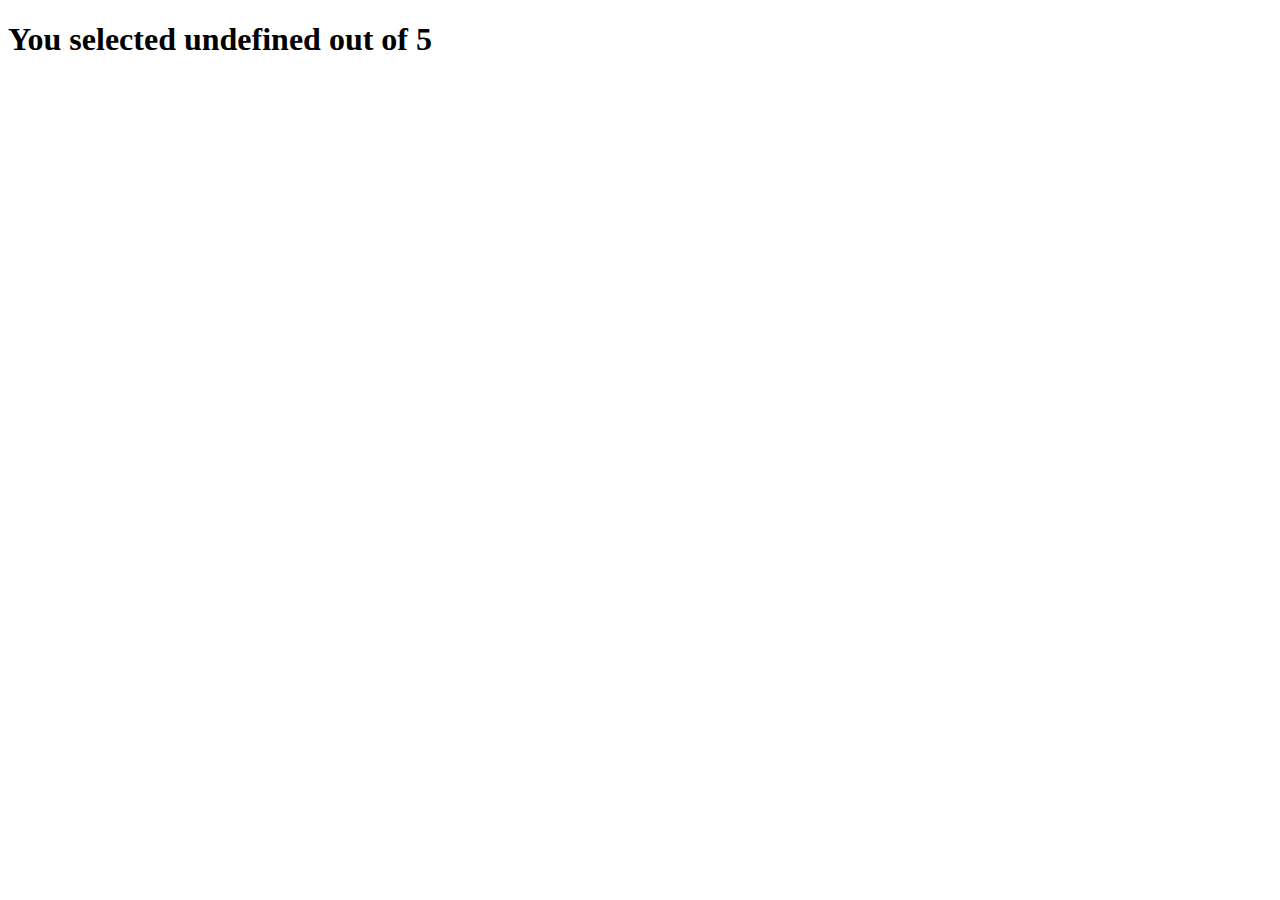
==== success.html @ 728713be "basic design and JS completed" ====
<!DOCTYPE html>
<html lang="en">
<head>
    <meta charset="UTF-8">
    <meta name="viewport" content="width=device-width, initial-scale=1.0">
    <title>Document</title>
</head>
<body>
    <h1 class="selected"></h1>

    <script>
        const value = localStorage.rating
        const selectedParagraph = document.querySelector('.selected');
        selectedParagraph.innerText = `You selected ${value} out of 5`;
    </script>
</body>
</html>
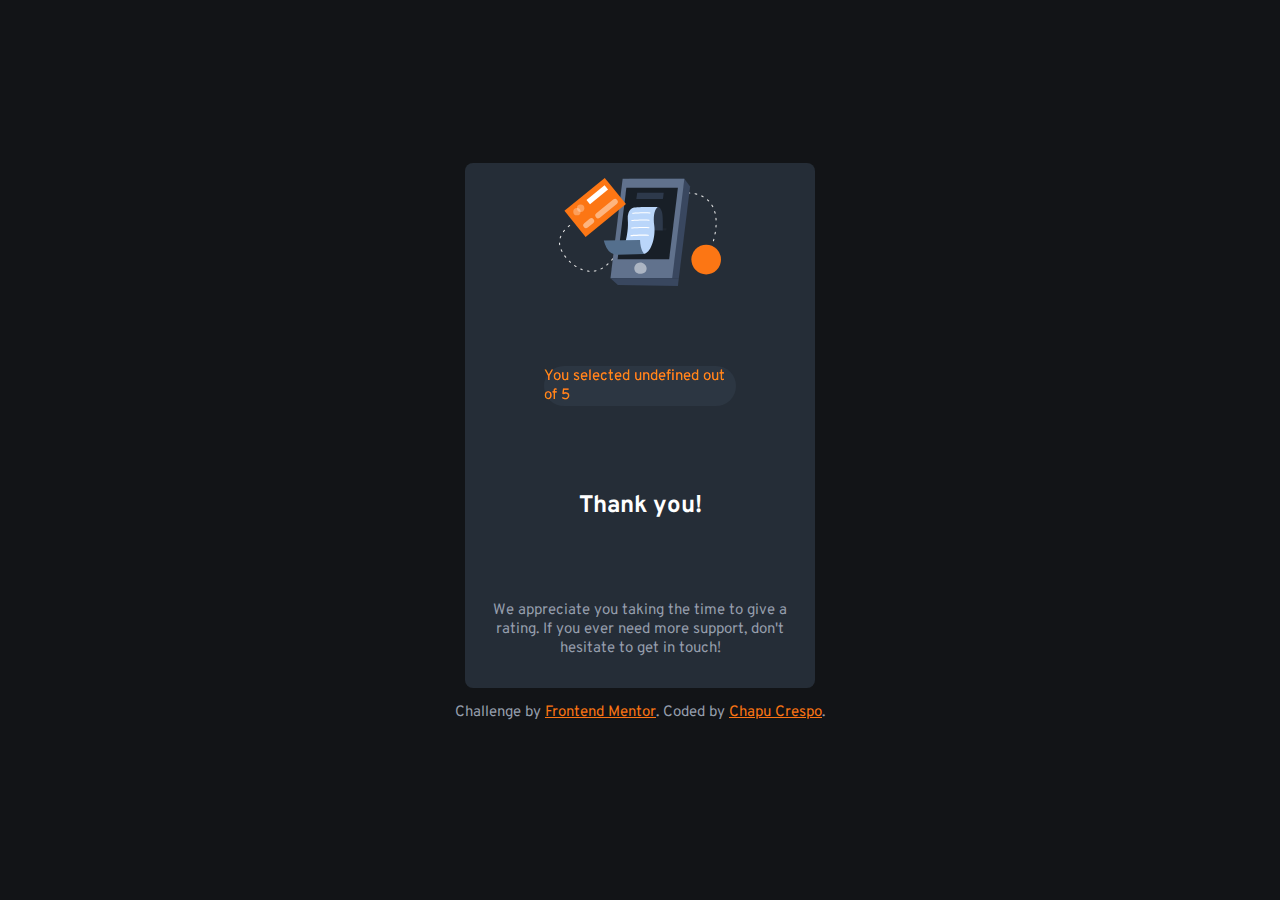
==== commit 2b39444e: "success page" ====
--- a/success.html
+++ b/success.html
@@ -3,15 +3,40 @@
 <head>
     <meta charset="UTF-8">
     <meta name="viewport" content="width=device-width, initial-scale=1.0">
-    <title>Document</title>
+    <link rel="stylesheet" href="./styles.css">
+    <link rel="icon" type="image/png" sizes="32x32" href="./images/favicon-32x32.png">
+
+    <title>Frontend Mentor | Interactive rating component</title>
 </head>
 <body>
-    <h1 class="selected"></h1>
+    <section class="main-container">
+        <div class="img-container">
+            <img src="./images/illustration-thank-you.svg">
+        </div>
+
+        <div class="selection">
+            <!-- <p class="selected"></p> -->
+        </div>
+
+        <h2 class="center-text">Thank you!</h2>
+
+        <p class="center-text">
+            We appreciate you taking the time to give a rating.
+            If you ever need more support, don't hesitate to get in touch!
+        </p>
+    </section>
+
+    <footer class="attribution">
+        <p>
+            Challenge by <a href="https://www.frontendmentor.io?ref=challenge" target="_blank">Frontend Mentor</a>. 
+            Coded by <a href="#">Chapu Crespo</a>.
+        </p>
+    </footer>
 
     <script>
         const value = localStorage.rating
-        const selectedParagraph = document.querySelector('.selected');
-        selectedParagraph.innerText = `You selected ${value} out of 5`;
+        const selectedParagraph = document.querySelector('.selection');
+        selectedParagraph.innerHTML =  `<p class="orange-text">You selected ${value} out of 5</p>`
     </script>
 </body>
 </html>--- a/styles.css
+++ b/styles.css
@@ -0,0 +1,136 @@
+@import url('https://fonts.googleapis.com/css2?family=Overpass:wght@400;700&display=swap');
+
+:root {
+   --orange: hsl(25, 97%, 53%);
+   --white: hsl(0, 0%, 100%);
+   --text-color: hsl(217, 12%, 63%);
+   --button-color: hsl(216, 12%, 54%);
+   --card-color: hsl(213, 19%, 18%);
+   --background-color: hsl(216, 12%, 8%);
+}
+
+body {
+    min-height: 100vh;
+    display: flex;
+    flex-direction: column;
+    justify-content: center;
+    align-items: center;
+    background-color: var(--background-color);
+    font-family: 'Overpass', sans-serif;
+    margin: 0;
+    padding: 0;
+}
+
+p {
+    font-size: 15px;
+    color: var(--text-color)
+}
+
+a {
+    color: var(--orange)
+}
+
+h2 {
+    color: var(--white);
+    margin-bottom: 0;
+}
+
+button {
+    cursor: pointer;
+}
+
+.main-container {
+    height: 55vh;
+    background-color: var(--card-color);
+    border-radius: 8px;
+    padding: 15px;
+    width: 25%;
+    display: flex;
+    flex-direction: column;
+    justify-content: space-between;
+    
+    @media (max-width: 550px) {
+        width: 80%;
+        padding: 15px;
+        height: 45vh;
+    }
+}
+
+.button-container {
+    display: flex;
+    justify-content: space-between;
+}
+
+.round-button {
+    background-color: var(--card-color);
+    filter: brightness(120%);
+    width: 40px;
+    height: 40px;
+    border-radius: 50%;
+    display: flex;
+    justify-content: center;
+    align-items: center;
+    border: none;
+    color: var(--text-color);
+
+    img {
+        object-fit: contain;
+        width: 20px;
+        height: 20px;
+    }
+}
+
+.round-button:hover {
+    background-color: var(--text-color);
+    color: var(--white)
+}
+
+.submit-button {
+    background-color: var(--orange);
+    width: 100%;
+    border-radius: 50px;
+    border: none;
+    height: 50px;
+    margin-top: 15px;
+}
+
+.submit-button:hover {
+    background-color: var(--white);
+    color: var(--orange)
+}
+
+.clicked-rating {
+    background-color: var(--orange);
+    color: var(--white)
+}
+
+.img-container {
+    display: flex;
+    justify-content: center;
+    align-items: center;
+    margin-bottom: 15px;
+
+    img {
+        object-fit: contain;
+    }
+}
+
+.selection {
+    background-color: var(--card-color);
+    filter: brightness(120%);
+    width: 60%;
+    height: 40px;
+    border-radius: 20px;
+    display: flex;
+    justify-content: center;
+    align-items: center;
+    margin: 0 auto;
+}
+
+.center-text{
+    text-align: center;
+}
+
+.orange-text {
+    color: var(--orange)
+}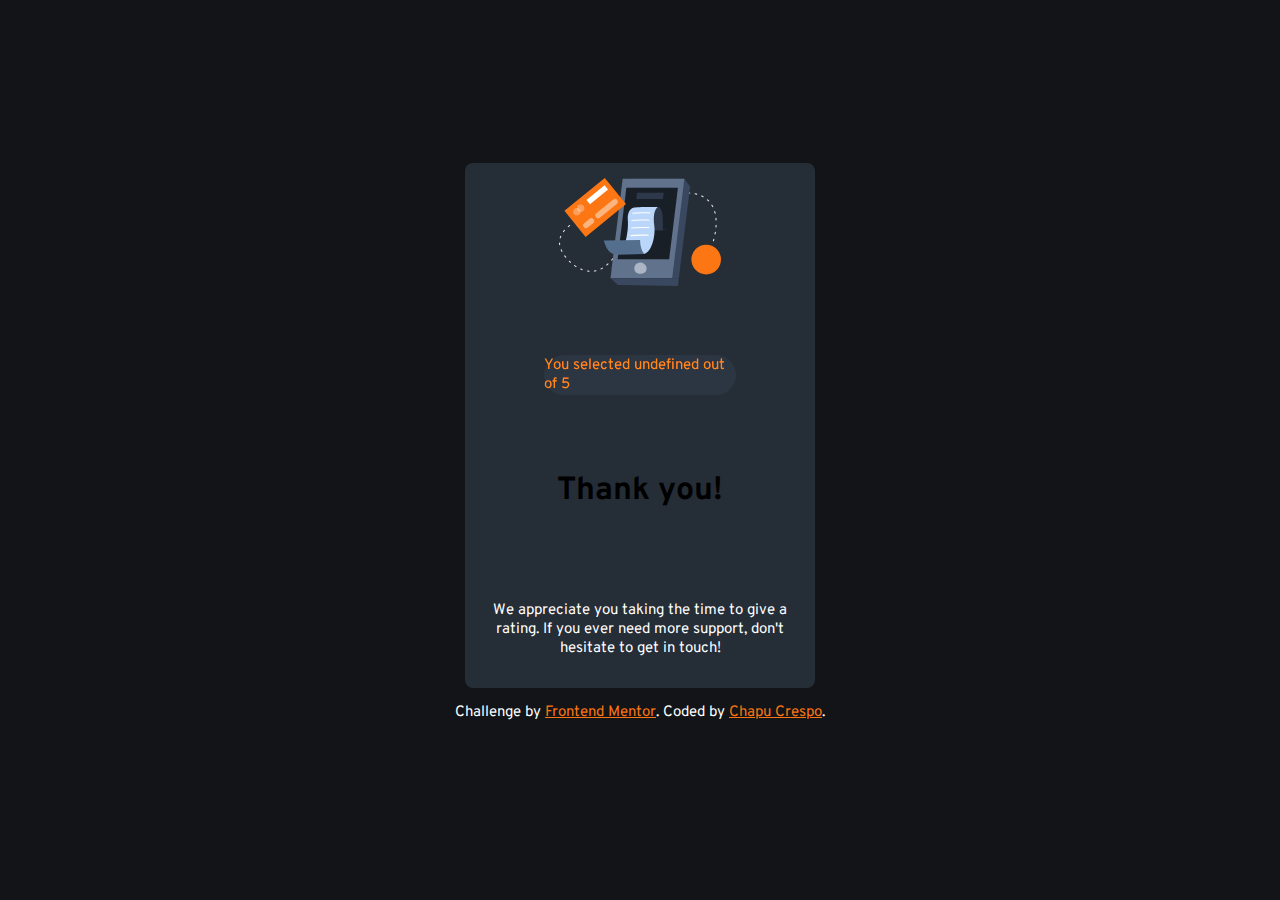
==== commit 81fd8720: "fix text color for contrast" ====
--- a/success.html
+++ b/success.html
@@ -18,7 +18,7 @@
             <!-- <p class="selected"></p> -->
         </div>
 
-        <h2 class="center-text">Thank you!</h2>
+        <h1 class="center-text">Thank you!</h1>
 
         <p class="center-text">
             We appreciate you taking the time to give a rating.
--- a/styles.css
+++ b/styles.css
@@ -23,7 +23,7 @@
 
 p {
     font-size: 15px;
-    color: var(--text-color)
+    color: var(--white)
 }
 
 a {
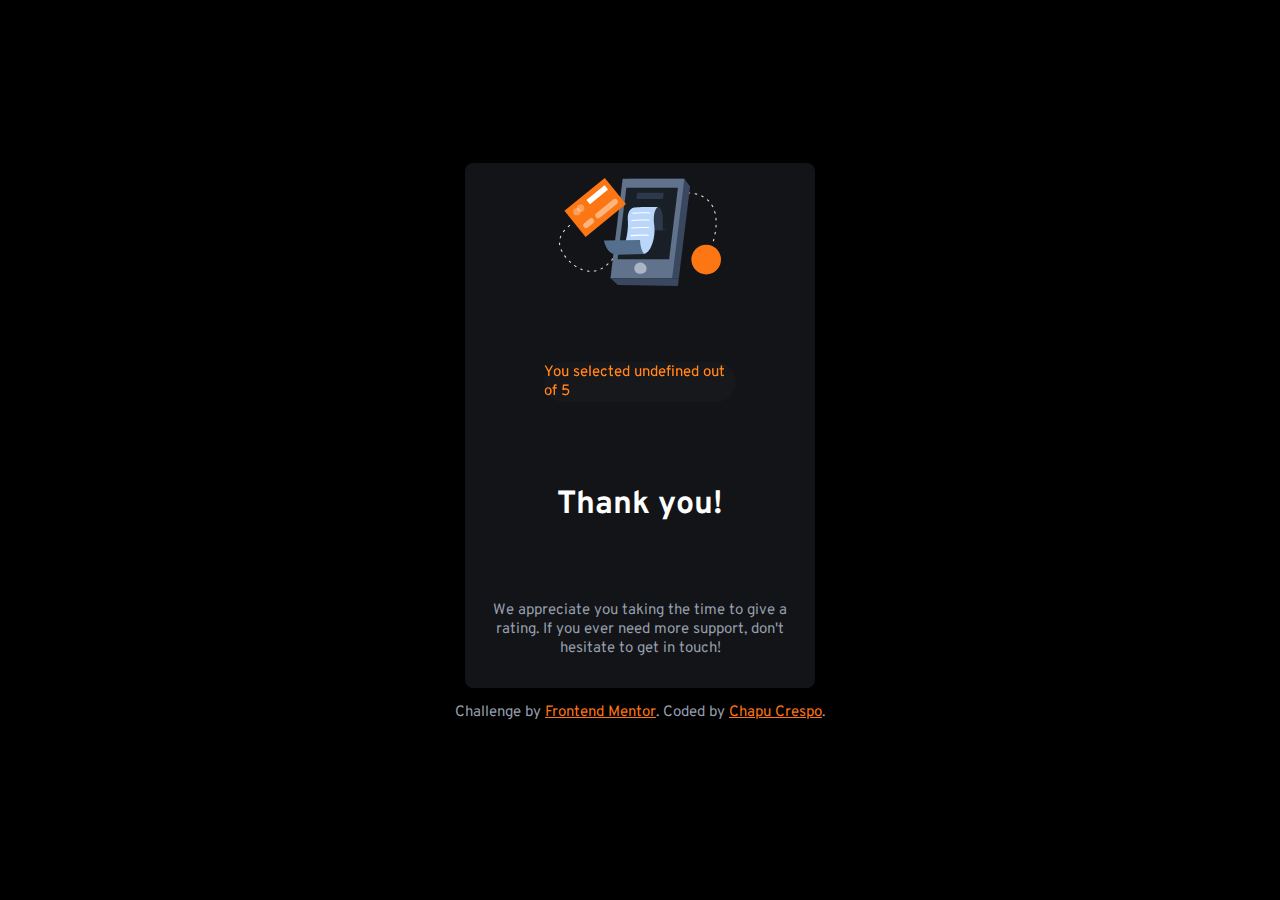
==== commit 3accfdf7: "minor fixes" ====
--- a/success.html
+++ b/success.html
@@ -1,42 +1,40 @@
 <!DOCTYPE html>
 <html lang="en">
-<head>
-    <meta charset="UTF-8">
-    <meta name="viewport" content="width=device-width, initial-scale=1.0">
-    <link rel="stylesheet" href="./styles.css">
-    <link rel="icon" type="image/png" sizes="32x32" href="./images/favicon-32x32.png">
+    <head>
+        <meta charset="UTF-8">
+        <meta name="viewport" content="width=device-width, initial-scale=1.0">
+        <link rel="stylesheet" href="./styles.css">
+        <link rel="icon" type="image/png" sizes="32x32" href="./images/favicon-32x32.png">
 
-    <title>Frontend Mentor | Interactive rating component</title>
-</head>
-<body>
-    <section class="main-container">
-        <div class="img-container">
-            <img src="./images/illustration-thank-you.svg">
-        </div>
+        <title>Frontend Mentor | Interactive rating component</title>
+    </head>
+    <body>
+        <section class="main-container">
+            <div class="img-container">
+                <img src="./images/illustration-thank-you.svg">
+            </div>
 
-        <div class="selection">
-            <!-- <p class="selected"></p> -->
-        </div>
+            <div class="selection"></div>
 
-        <h1 class="center-text">Thank you!</h1>
+            <h1 class="center-text">Thank you!</h1>
 
-        <p class="center-text">
-            We appreciate you taking the time to give a rating.
-            If you ever need more support, don't hesitate to get in touch!
-        </p>
-    </section>
+            <p class="center-text">
+                We appreciate you taking the time to give a rating.
+                If you ever need more support, don't hesitate to get in touch!
+            </p>
+        </section>
 
-    <footer class="attribution">
-        <p>
-            Challenge by <a href="https://www.frontendmentor.io?ref=challenge" target="_blank">Frontend Mentor</a>. 
-            Coded by <a href="#">Chapu Crespo</a>.
-        </p>
-    </footer>
+        <footer class="attribution">
+            <p>
+                Challenge by <a href="https://www.frontendmentor.io?ref=challenge" target="_blank">Frontend Mentor</a>. 
+                Coded by <a href="#">Chapu Crespo</a>.
+            </p>
+        </footer>
 
-    <script>
-        const value = localStorage.rating
-        const selectedParagraph = document.querySelector('.selection');
-        selectedParagraph.innerHTML =  `<p class="orange-text">You selected ${value} out of 5</p>`
-    </script>
-</body>
+        <script>
+            const value = localStorage.rating
+            const selectedParagraph = document.querySelector('.selection');
+            selectedParagraph.innerHTML =  `<p class="orange-text">You selected ${value} out of 5</p>`
+        </script>
+    </body>
 </html>--- a/styles.css
+++ b/styles.css
@@ -3,10 +3,11 @@
 :root {
    --orange: hsl(25, 97%, 53%);
    --white: hsl(0, 0%, 100%);
-   --text-color: hsl(217, 12%, 63%);
-   --button-color: hsl(216, 12%, 54%);
-   --card-color: hsl(213, 19%, 18%);
-   --background-color: hsl(216, 12%, 8%);
+   --p-color: hsl(217, 12%, 63%);
+   --text-color: hsl(216, 12%, 54%);
+   --button-color: hsl(213, 19%, 18%);
+   --card-color: hsl(216, 12%, 8%);
+
 }
 
 body {
@@ -15,7 +16,7 @@
     flex-direction: column;
     justify-content: center;
     align-items: center;
-    background-color: var(--background-color);
+    background-color: black;
     font-family: 'Overpass', sans-serif;
     margin: 0;
     padding: 0;
@@ -23,14 +24,14 @@
 
 p {
     font-size: 15px;
-    color: var(--white)
+    color: var(--p-color)
 }
 
 a {
     color: var(--orange)
 }
 
-h2 {
+h1 {
     color: var(--white);
     margin-bottom: 0;
 }
@@ -53,12 +54,13 @@
         width: 80%;
         padding: 15px;
         height: 45vh;
+        max-height: 320px;
     }
 }
 
 .button-container {
     display: flex;
-    justify-content: space-between;
+    justify-content: space-around;
 }
 
 .round-button {
@@ -87,6 +89,8 @@
 
 .submit-button {
     background-color: var(--orange);
+    color: var(--white);
+    font-weight: 700;
     width: 100%;
     border-radius: 50px;
     border: none;
